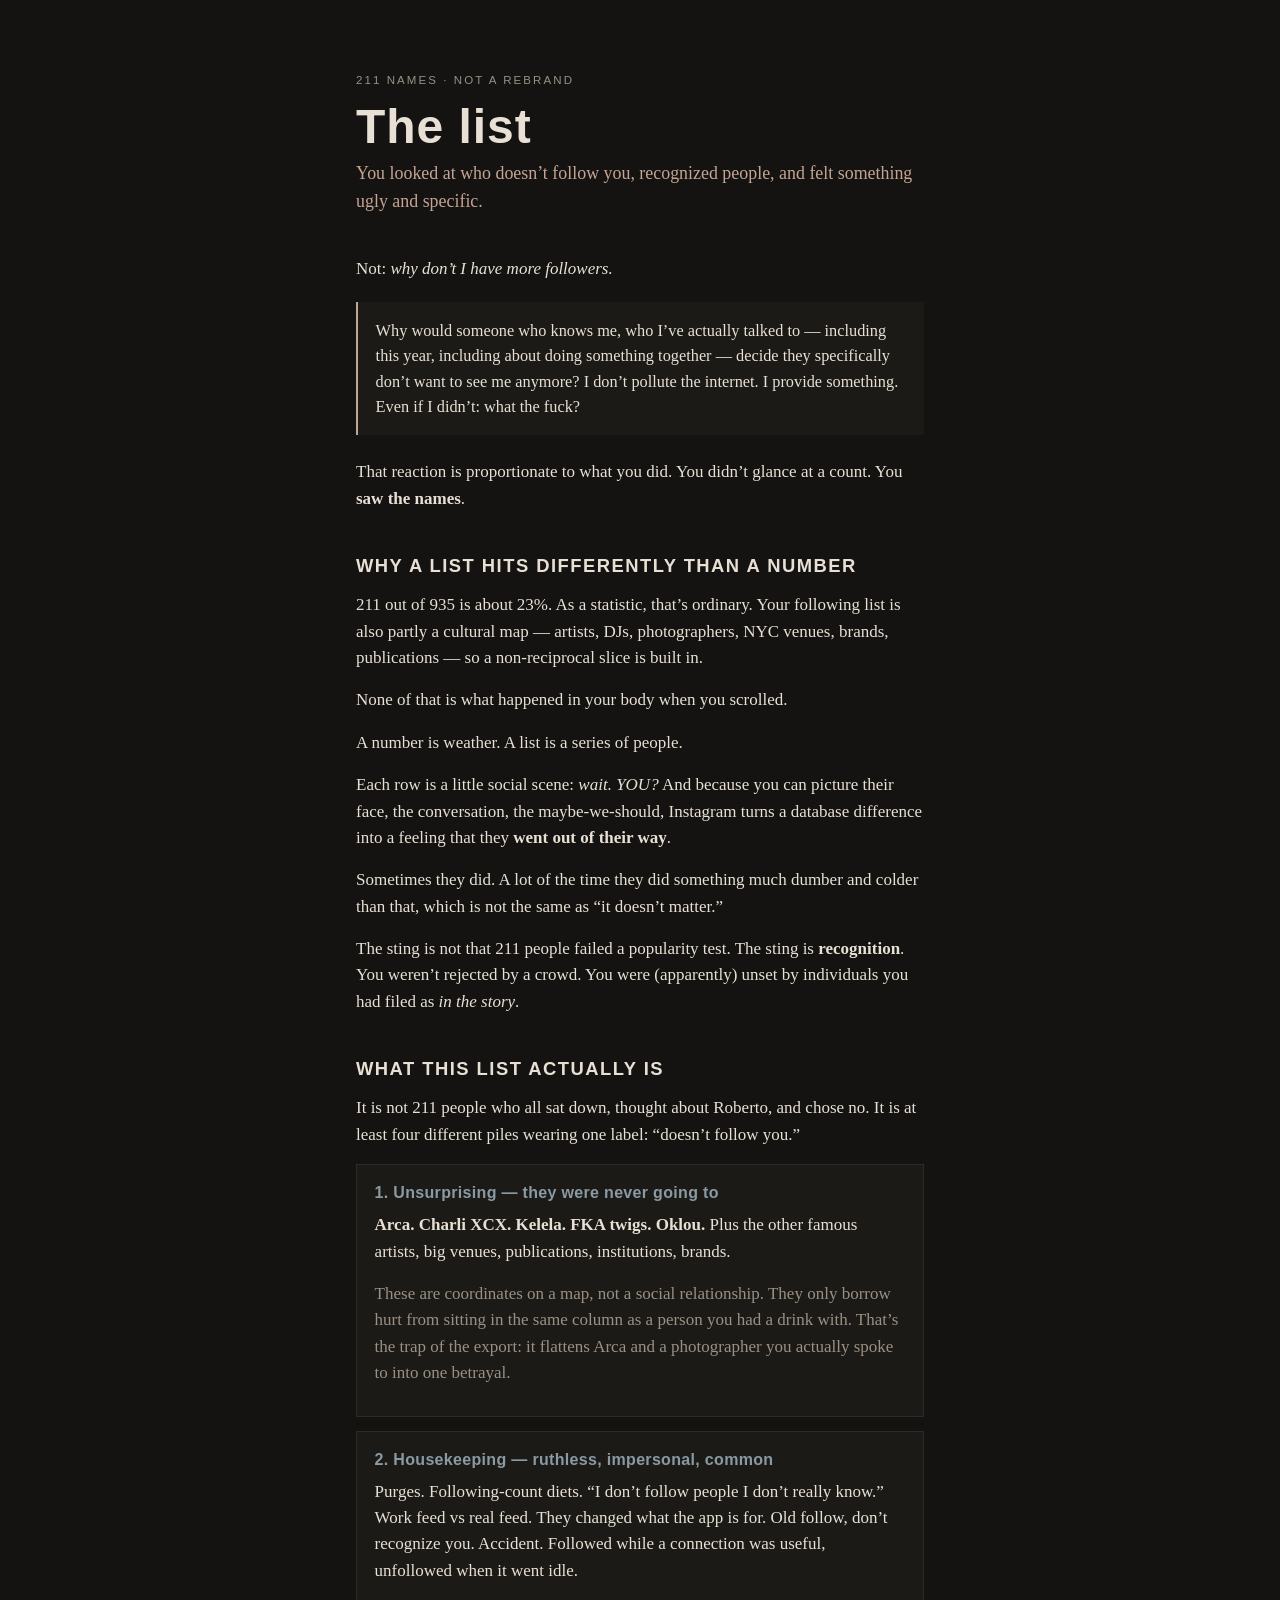
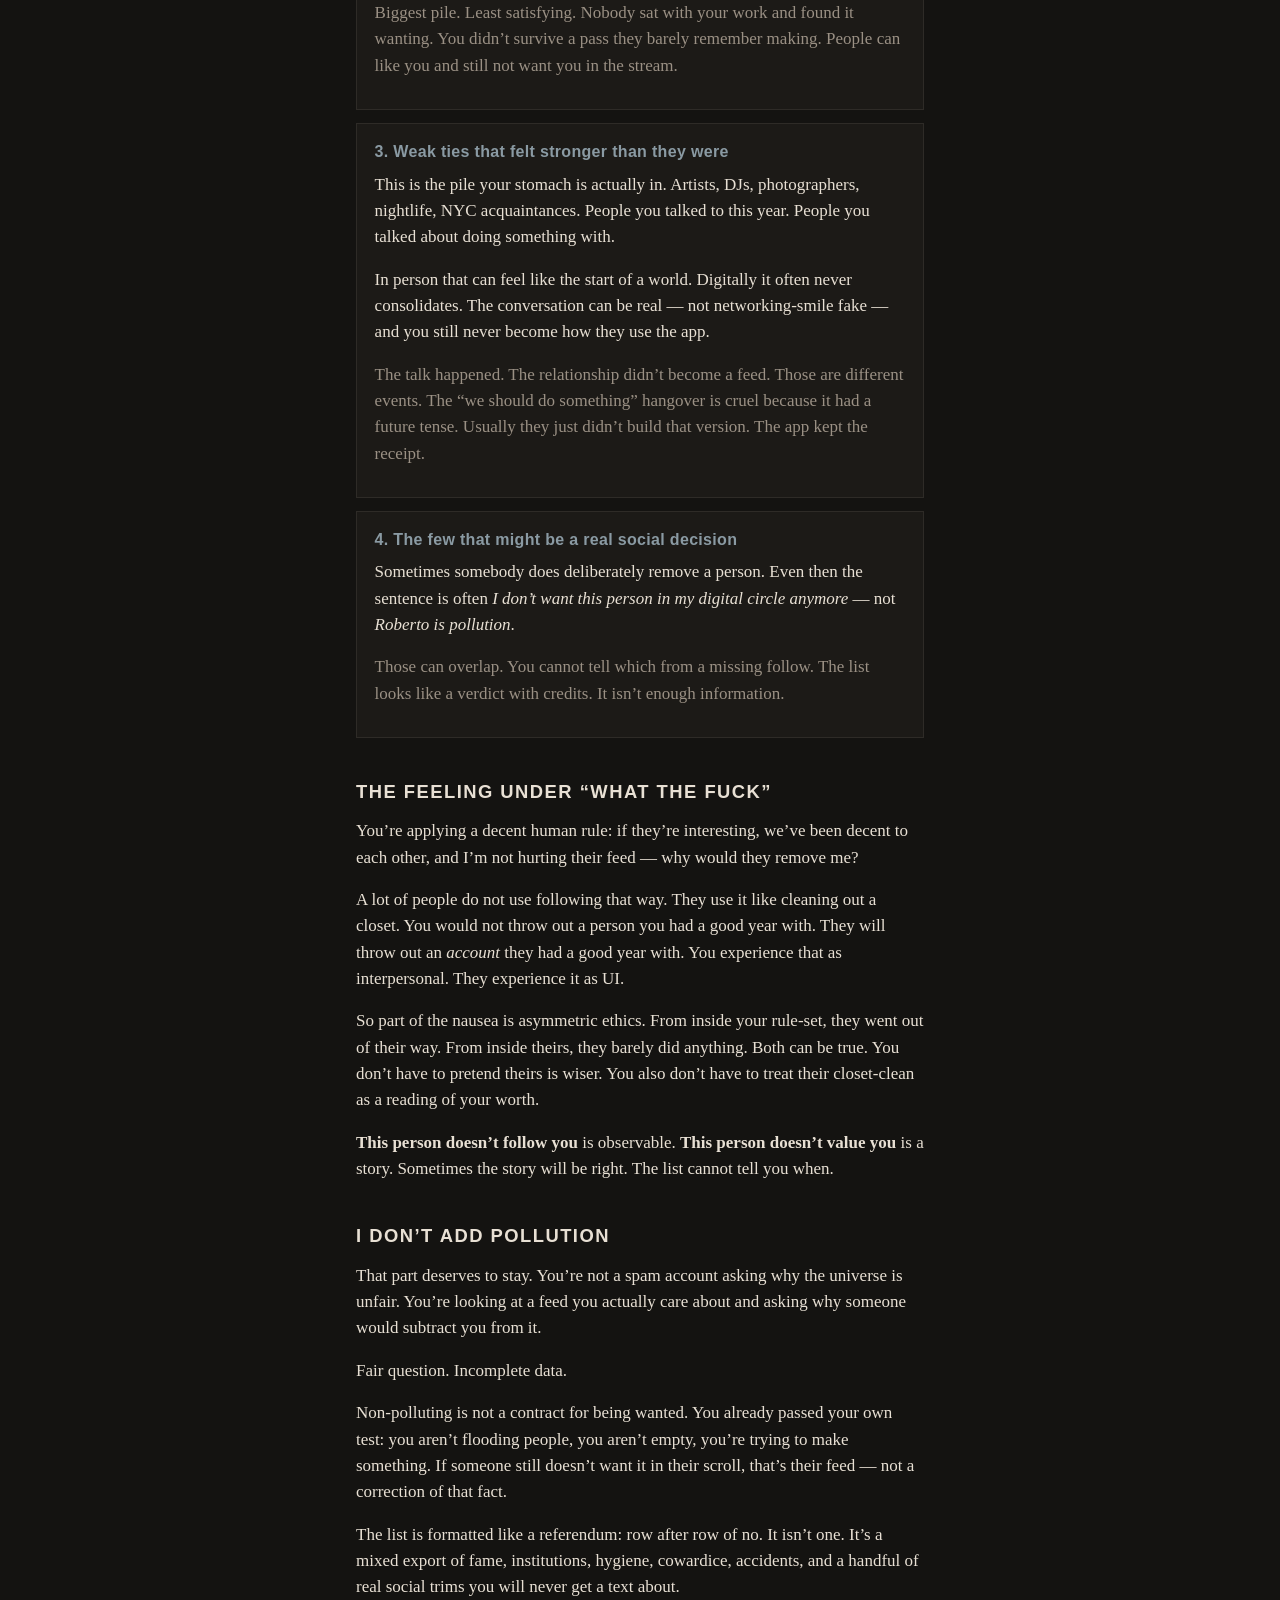
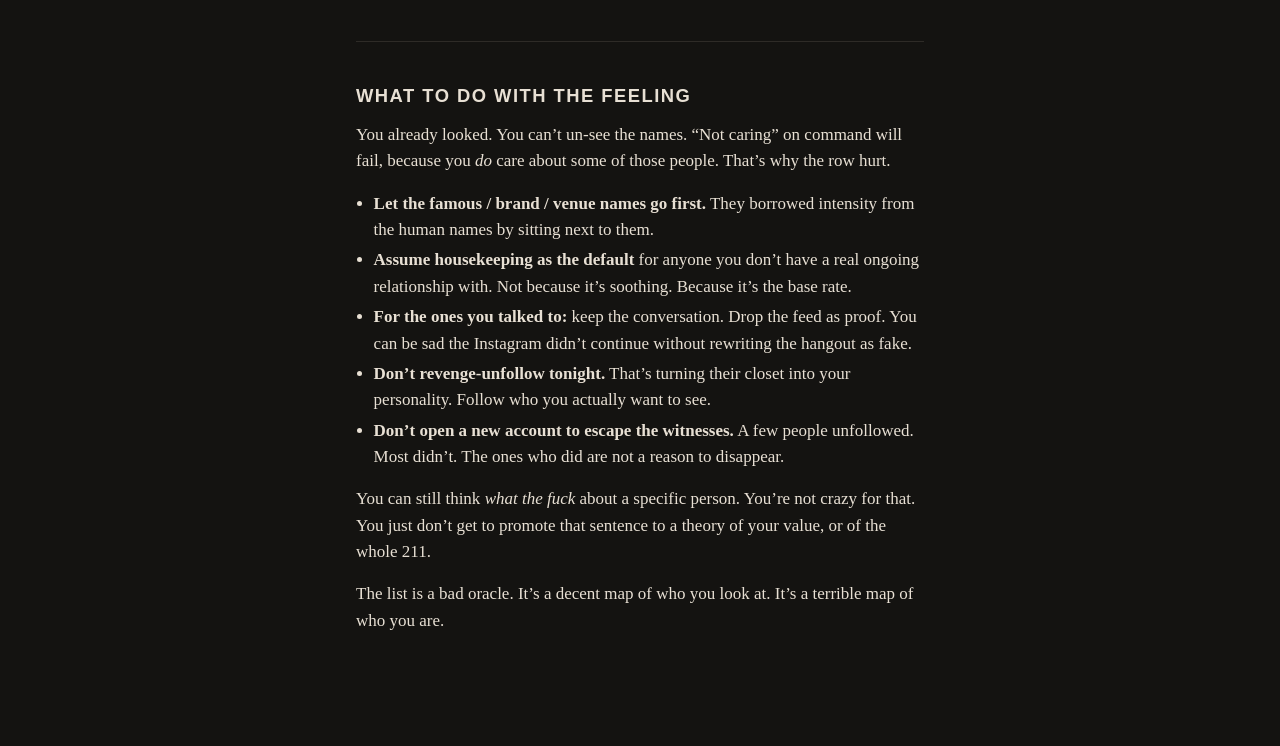
==== unfollows/index.html @ bf4f7474 "Write through the unfollow list and the feeling of seeing it The 211 aren't a rebrand problem. They'" ====
<!DOCTYPE html>
<html lang="en">
<head>
  <meta charset="utf-8" />
  <meta name="viewport" content="width=device-width, initial-scale=1" />
  <title>The list</title>
  <style>
    :root {
      --bg: #141311;
      --bg-2: #1c1a17;
      --ink: #e8e0d4;
      --mute: #9a9084;
      --line: #2e2b27;
      --hurt: #c4a494;
      --ok: #8a9aa3;
    }
    * { box-sizing: border-box; }
    html, body { margin: 0; padding: 0; background: var(--bg); color: var(--ink); }
    body {
      font: 16px/1.55 "Iowan Old Style", "Palatino Linotype", Palatino, Georgia, serif;
      max-width: 38rem;
      margin: 0 auto;
      padding: 3rem 1.25rem 6rem;
    }
    h1, h2, h3 {
      font-family: "Avenir Next Condensed", "DIN Condensed", "Helvetica Neue", sans-serif;
      font-weight: 600;
      letter-spacing: 0.02em;
    }
    h1 { font-size: 2.4rem; line-height: 1.05; margin: 0 0 0.5rem; font-weight: 700; }
    .kicker {
      font-family: "Avenir Next Condensed", "DIN Condensed", "Helvetica Neue", sans-serif;
      text-transform: uppercase;
      letter-spacing: 0.18em;
      font-size: 0.72rem;
      color: var(--mute);
      margin-bottom: 0.75rem;
    }
    .lede { font-size: 1.12rem; color: var(--hurt); margin: 0 0 2.5rem; }
    h2 { font-size: 1.15rem; margin: 2.5rem 0 0.75rem; text-transform: uppercase; letter-spacing: 0.08em; }
    h3 { font-size: 1rem; margin: 1.5rem 0 0.4rem; color: var(--ok); }
    p { margin: 0 0 1rem; }
    blockquote {
      margin: 1.25rem 0 1.5rem;
      padding: 1rem 1rem 1rem 1.1rem;
      border-left: 2px solid var(--hurt);
      background: var(--bg-2);
      color: var(--ink);
      font-size: 1.02rem;
    }
    ul { margin: 0 0 1rem; padding-left: 1.1rem; }
    li { margin: 0.25rem 0; }
    .pile {
      background: var(--bg-2);
      border: 1px solid var(--line);
      padding: 1rem 1.1rem 0.85rem;
      margin: 0 0 0.85rem;
    }
    .pile h3 { margin-top: 0; }
    .muted { color: var(--mute); }
    .rule { border: 0; border-top: 1px solid var(--line); margin: 2.5rem 0; }
    strong { font-weight: 650; }
    a { color: var(--hurt); }
    @media (min-width: 720px) {
      body { font-size: 17px; padding-top: 4.5rem; }
      h1 { font-size: 3rem; }
    }
  </style>
</head>
<body>
  <p class="kicker">211 names · not a rebrand</p>
  <h1>The list</h1>
  <p class="lede">You looked at who doesn’t follow you, recognized people, and felt something ugly and specific.</p>

  <p>Not: <em>why don’t I have more followers.</em></p>
  <blockquote>
    Why would someone who knows me, who I’ve actually talked to — including this year, including about doing something together — decide they specifically don’t want to see me anymore? I don’t pollute the internet. I provide something. Even if I didn’t: what the fuck?
  </blockquote>
  <p>That reaction is proportionate to what you did. You didn’t glance at a count. You <strong>saw the names</strong>.</p>

  <h2>Why a list hits differently than a number</h2>
  <p>211 out of 935 is about 23%. As a statistic, that’s ordinary. Your following list is also partly a cultural map — artists, DJs, photographers, NYC venues, brands, publications — so a non-reciprocal slice is built in.</p>
  <p>None of that is what happened in your body when you scrolled.</p>
  <p>A number is weather. A list is a series of people.</p>
  <p>Each row is a little social scene: <em>wait. YOU?</em> And because you can picture their face, the conversation, the maybe-we-should, Instagram turns a database difference into a feeling that they <strong>went out of their way</strong>.</p>
  <p>Sometimes they did. A lot of the time they did something much dumber and colder than that, which is not the same as “it doesn’t matter.”</p>
  <p>The sting is not that 211 people failed a popularity test. The sting is <strong>recognition</strong>. You weren’t rejected by a crowd. You were (apparently) unset by individuals you had filed as <em>in the story</em>.</p>

  <h2>What this list actually is</h2>
  <p>It is not 211 people who all sat down, thought about Roberto, and chose no. It is at least four different piles wearing one label: “doesn’t follow you.”</p>

  <div class="pile">
    <h3>1. Unsurprising — they were never going to</h3>
    <p><strong>Arca. Charli XCX. Kelela. FKA twigs. Oklou.</strong> Plus the other famous artists, big venues, publications, institutions, brands.</p>
    <p class="muted">These are coordinates on a map, not a social relationship. They only borrow hurt from sitting in the same column as a person you had a drink with. That’s the trap of the export: it flattens Arca and a photographer you actually spoke to into one betrayal.</p>
  </div>

  <div class="pile">
    <h3>2. Housekeeping — ruthless, impersonal, common</h3>
    <p>Purges. Following-count diets. “I don’t follow people I don’t really know.” Work feed vs real feed. They changed what the app is for. Old follow, don’t recognize you. Accident. Followed while a connection was useful, unfollowed when it went idle.</p>
    <p class="muted">Biggest pile. Least satisfying. Nobody sat with your work and found it wanting. You didn’t survive a pass they barely remember making. People can like you and still not want you in the stream.</p>
  </div>

  <div class="pile">
    <h3>3. Weak ties that felt stronger than they were</h3>
    <p>This is the pile your stomach is actually in. Artists, DJs, photographers, nightlife, NYC acquaintances. People you talked to this year. People you talked about doing something with.</p>
    <p>In person that can feel like the start of a world. Digitally it often never consolidates. The conversation can be real — not networking-smile fake — and you still never become how they use the app.</p>
    <p class="muted">The talk happened. The relationship didn’t become a feed. Those are different events. The “we should do something” hangover is cruel because it had a future tense. Usually they just didn’t build that version. The app kept the receipt.</p>
  </div>

  <div class="pile">
    <h3>4. The few that might be a real social decision</h3>
    <p>Sometimes somebody does deliberately remove a person. Even then the sentence is often <em>I don’t want this person in my digital circle anymore</em> — not <em>Roberto is pollution</em>.</p>
    <p class="muted">Those can overlap. You cannot tell which from a missing follow. The list looks like a verdict with credits. It isn’t enough information.</p>
  </div>

  <h2>The feeling under “what the fuck”</h2>
  <p>You’re applying a decent human rule: if they’re interesting, we’ve been decent to each other, and I’m not hurting their feed — why would they remove me?</p>
  <p>A lot of people do not use following that way. They use it like cleaning out a closet. You would not throw out a person you had a good year with. They will throw out an <em>account</em> they had a good year with. You experience that as interpersonal. They experience it as UI.</p>
  <p>So part of the nausea is asymmetric ethics. From inside your rule-set, they went out of their way. From inside theirs, they barely did anything. Both can be true. You don’t have to pretend theirs is wiser. You also don’t have to treat their closet-clean as a reading of your worth.</p>
  <p><strong>This person doesn’t follow you</strong> is observable. <strong>This person doesn’t value you</strong> is a story. Sometimes the story will be right. The list cannot tell you when.</p>

  <h2>I don’t add pollution</h2>
  <p>That part deserves to stay. You’re not a spam account asking why the universe is unfair. You’re looking at a feed you actually care about and asking why someone would subtract you from it.</p>
  <p>Fair question. Incomplete data.</p>
  <p>Non-polluting is not a contract for being wanted. You already passed your own test: you aren’t flooding people, you aren’t empty, you’re trying to make something. If someone still doesn’t want it in their scroll, that’s their feed — not a correction of that fact.</p>
  <p>The list is formatted like a referendum: row after row of no. It isn’t one. It’s a mixed export of fame, institutions, hygiene, cowardice, accidents, and a handful of real social trims you will never get a text about.</p>

  <hr class="rule" />

  <h2>What to do with the feeling</h2>
  <p>You already looked. You can’t un-see the names. “Not caring” on command will fail, because you <em>do</em> care about some of those people. That’s why the row hurt.</p>
  <ul>
    <li><strong>Let the famous / brand / venue names go first.</strong> They borrowed intensity from the human names by sitting next to them.</li>
    <li><strong>Assume housekeeping as the default</strong> for anyone you don’t have a real ongoing relationship with. Not because it’s soothing. Because it’s the base rate.</li>
    <li><strong>For the ones you talked to:</strong> keep the conversation. Drop the feed as proof. You can be sad the Instagram didn’t continue without rewriting the hangout as fake.</li>
    <li><strong>Don’t revenge-unfollow tonight.</strong> That’s turning their closet into your personality. Follow who you actually want to see.</li>
    <li><strong>Don’t open a new account to escape the witnesses.</strong> A few people unfollowed. Most didn’t. The ones who did are not a reason to disappear.</li>
  </ul>
  <p>You can still think <em>what the fuck</em> about a specific person. You’re not crazy for that. You just don’t get to promote that sentence to a theory of your value, or of the whole 211.</p>
  <p>The list is a bad oracle. It’s a decent map of who you look at. It’s a terrible map of who you are.</p>
</body>
</html>
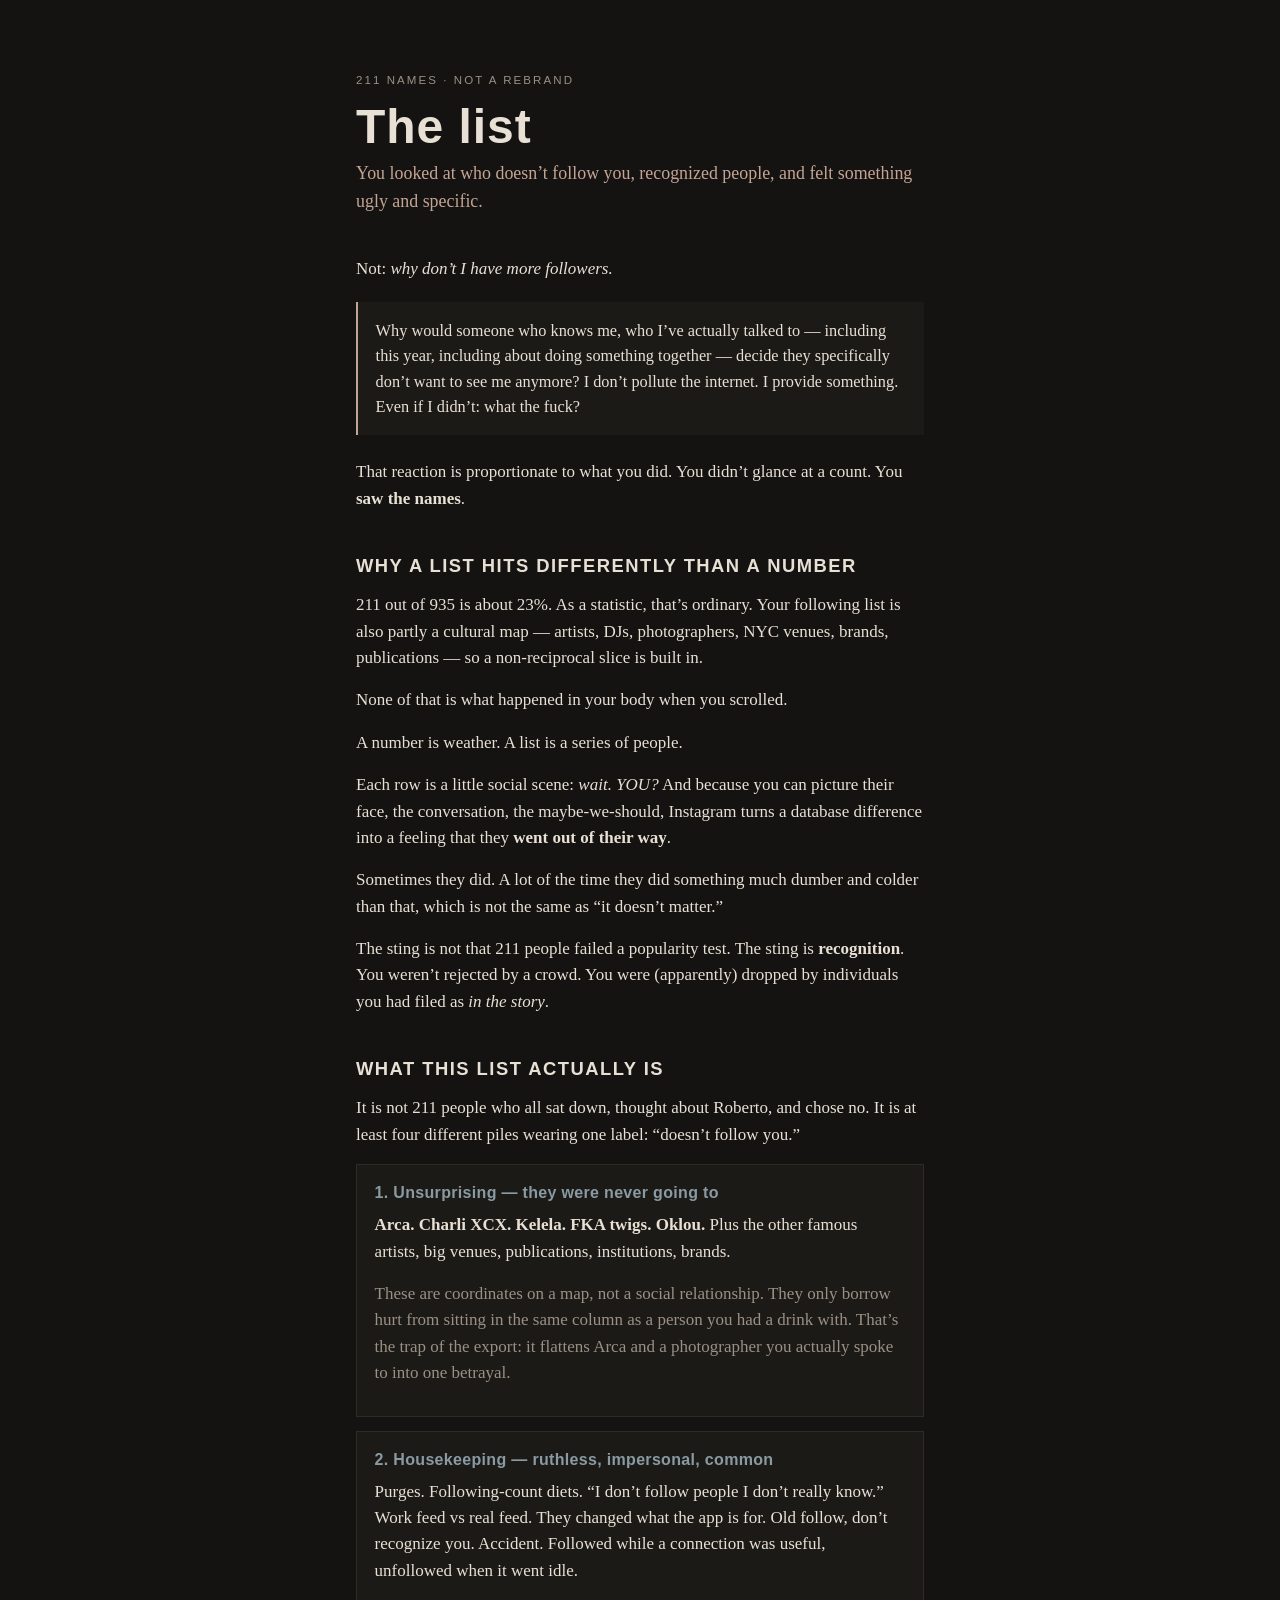
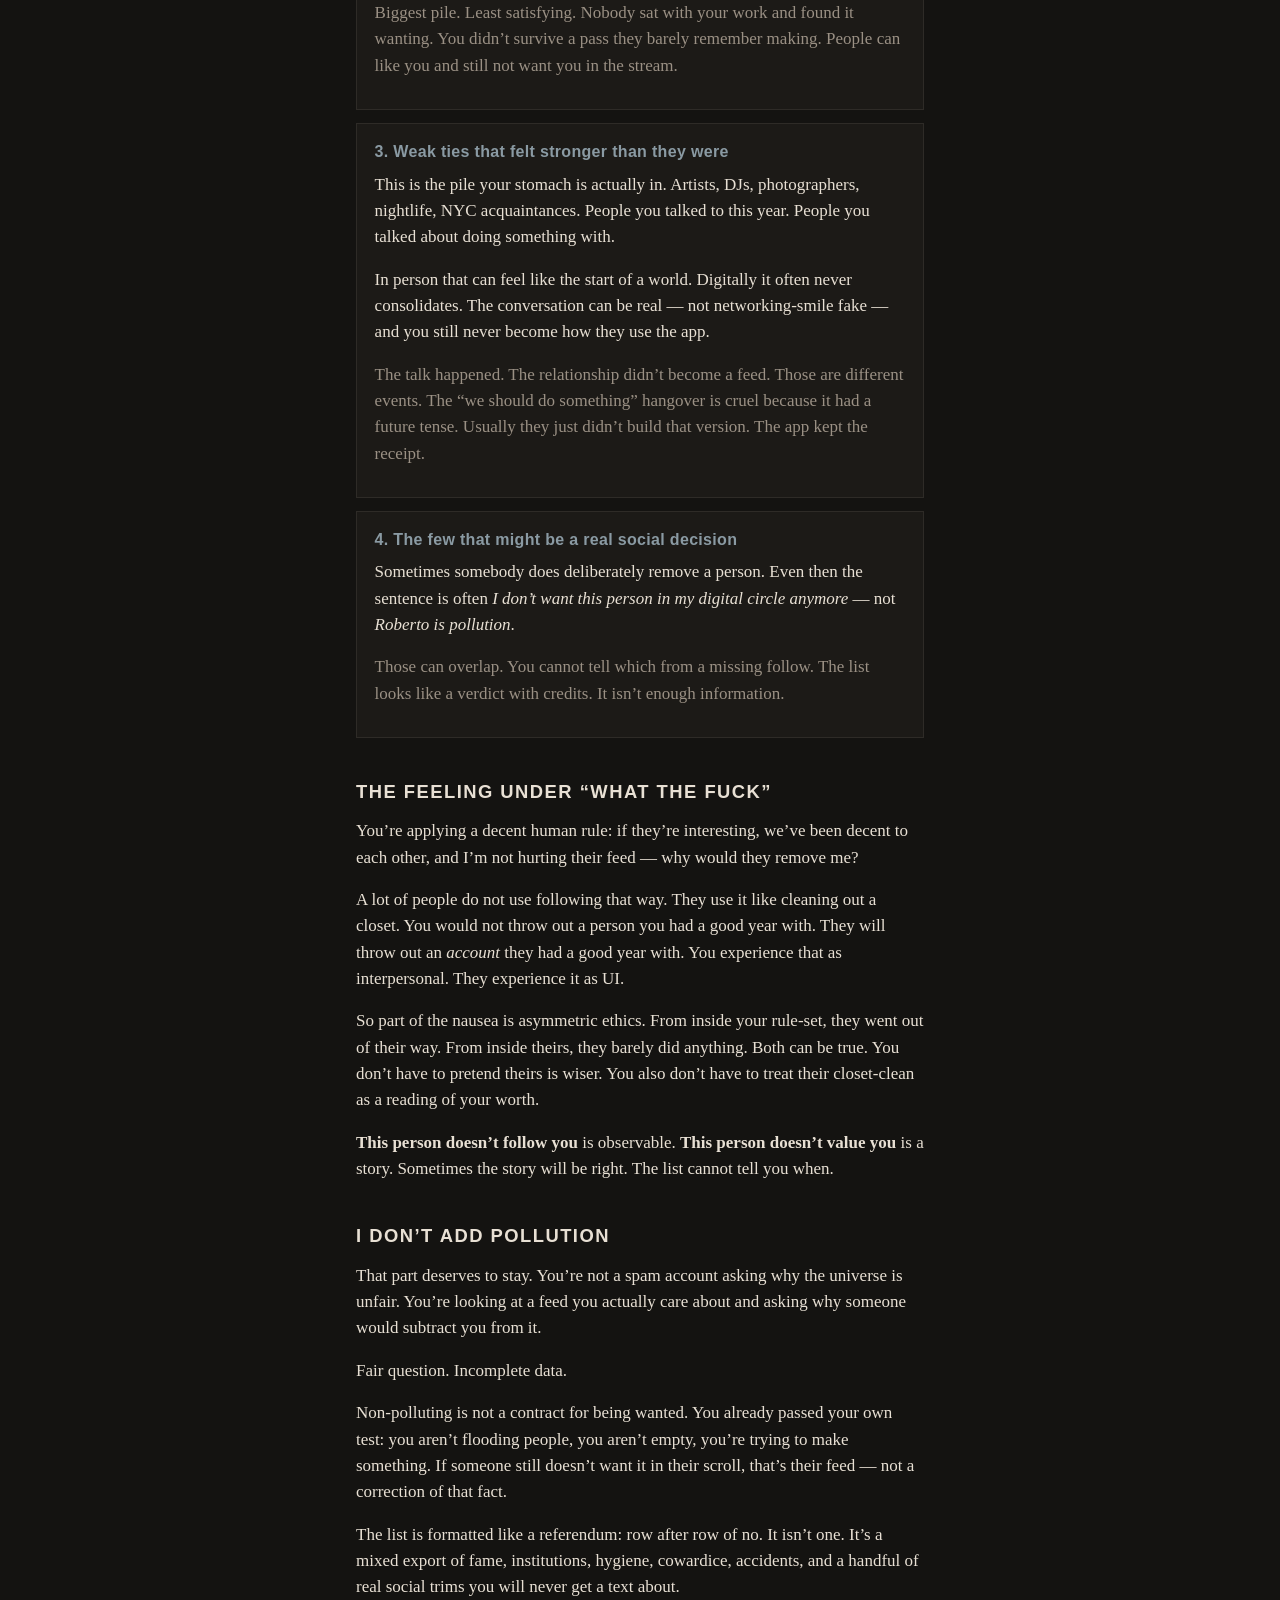
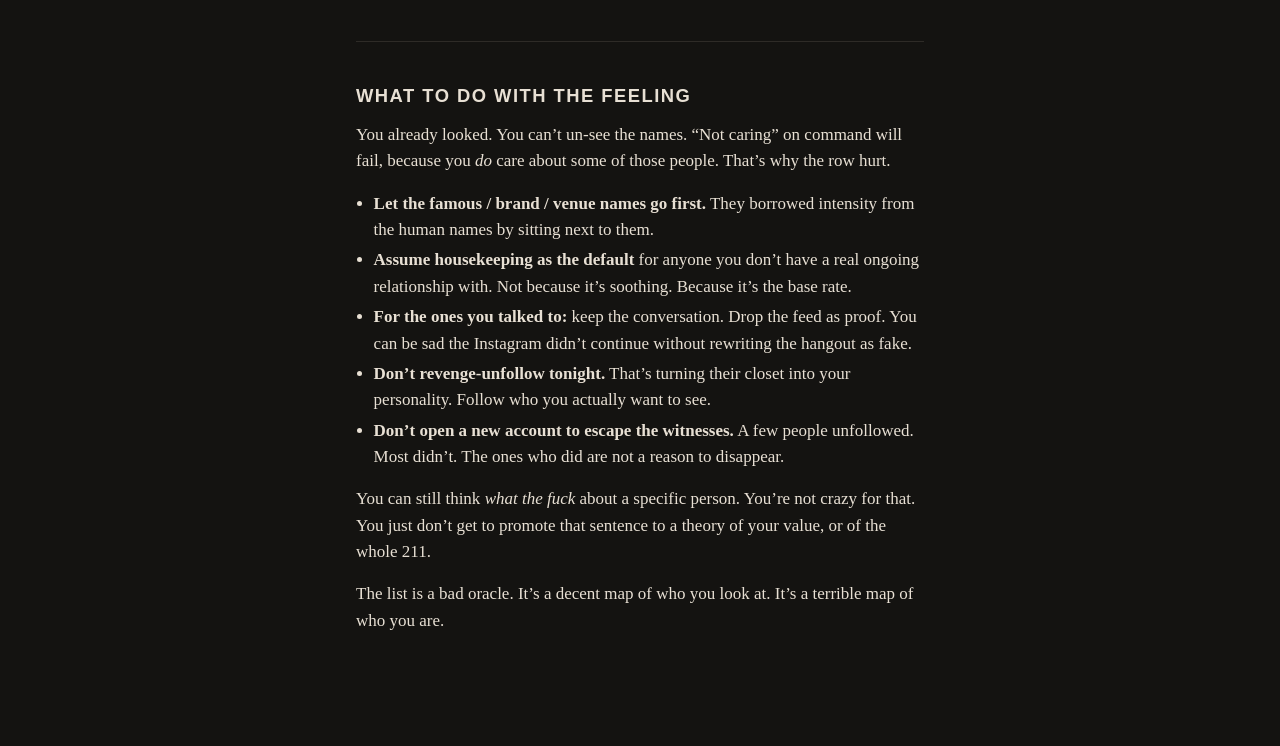
==== commit 38b44a20: "Fix 'unset' so it doesn't read as a typo for 'upset' The list sting is being dropped by people you h" ====
--- a/unfollows/index.html
+++ b/unfollows/index.html
@@ -84,7 +84,7 @@
   <p>A number is weather. A list is a series of people.</p>
   <p>Each row is a little social scene: <em>wait. YOU?</em> And because you can picture their face, the conversation, the maybe-we-should, Instagram turns a database difference into a feeling that they <strong>went out of their way</strong>.</p>
   <p>Sometimes they did. A lot of the time they did something much dumber and colder than that, which is not the same as “it doesn’t matter.”</p>
-  <p>The sting is not that 211 people failed a popularity test. The sting is <strong>recognition</strong>. You weren’t rejected by a crowd. You were (apparently) unset by individuals you had filed as <em>in the story</em>.</p>
+  <p>The sting is not that 211 people failed a popularity test. The sting is <strong>recognition</strong>. You weren’t rejected by a crowd. You were (apparently) dropped by individuals you had filed as <em>in the story</em>.</p>
 
   <h2>What this list actually is</h2>
   <p>It is not 211 people who all sat down, thought about Roberto, and chose no. It is at least four different piles wearing one label: “doesn’t follow you.”</p>
